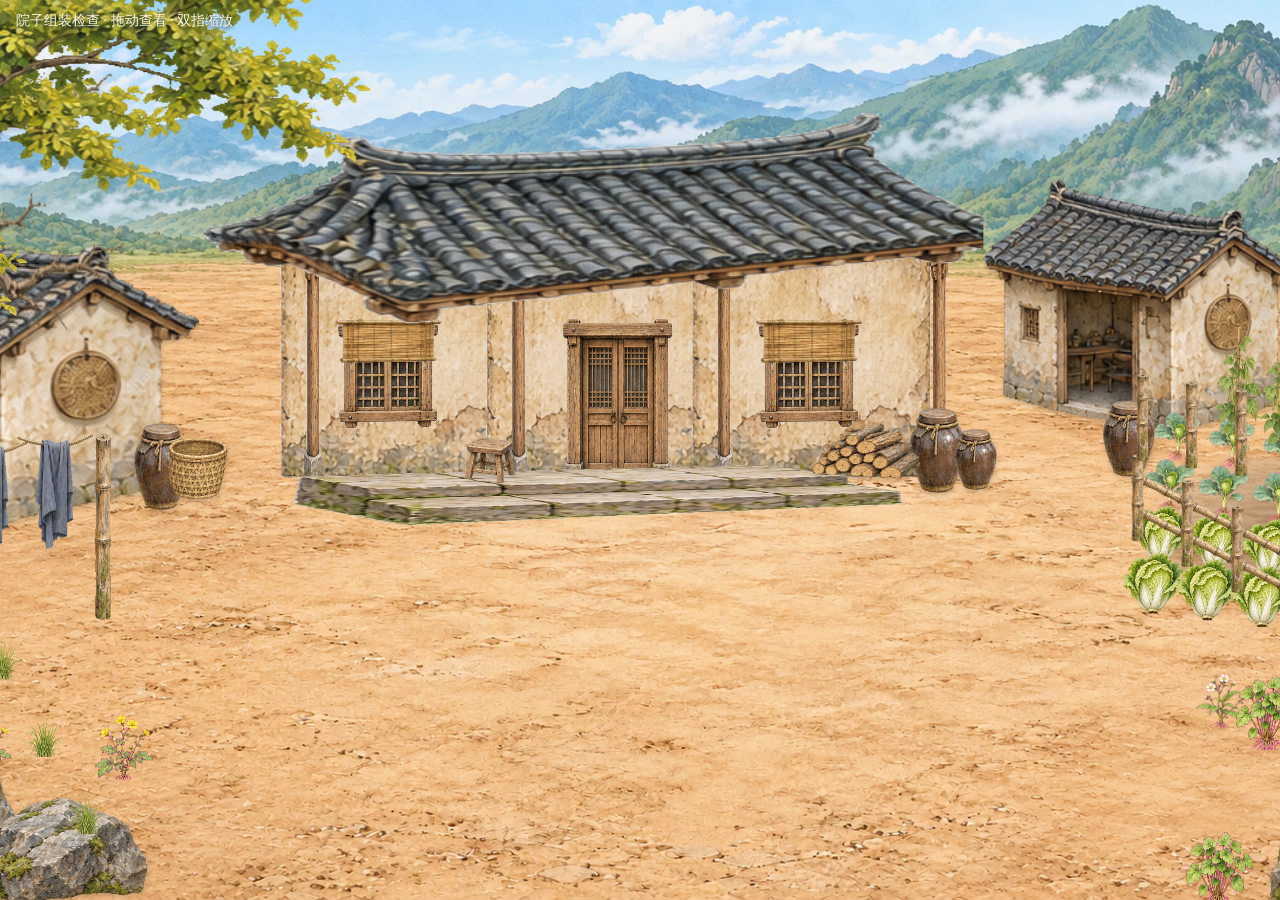
==== environment-preview.html @ 5dd461d3 "Assemble courtyard from independent environment materials" ====
<!doctype html><html lang="zh-CN"><meta charset="utf-8"><meta name="viewport" content="width=device-width,initial-scale=1"><title>院子素材组装检查</title><link rel="stylesheet" href="environment-assembly.css?v=1"><style>html,body{margin:0;width:100%;height:100%;overflow:hidden;background:#30483d}#scene{position:fixed;inset:0;touch-action:none}#surface{position:absolute;left:0;top:0;width:1672px;height:941px;transform-origin:0 0}#terrain{position:absolute;inset:0;width:100%;height:100%}#note{position:fixed;top:12px;left:16px;color:#fff5df;text-shadow:0 2px 4px #203b2d;font:14px serif;pointer-events:none}</style><div id="scene"><div id="surface"><img id="terrain" src="assets/environment-library-v1/home-terrain.webp"></div></div><div id="note">院子组装检查 · 拖动查看 · 双指缩放</div><script type="module">import{createEnvironmentAssembly}from'./environment-assembly.js?v=4';import{createSceneCamera}from'./scene-camera.js?v=4';const assembly=createEnvironmentAssembly(document.querySelector('#surface'));assembly.commit(await assembly.prepare('home'));const camera=createSceneCamera({scene:document.querySelector('#scene'),surface:document.querySelector('#surface'),focus:{x:50,y:55}});document.body.dataset.ready='true';document.body.dataset.objects=document.querySelector('.assembled-environment').dataset.objects;</script></html>
---- environment-assembly.css ----
.assembled-environment{position:absolute;inset:0;z-index:1;pointer-events:none}.assembled-environment[hidden]{display:none}.environment-object{position:absolute;transform-origin:0 0;pointer-events:none}.environment-object img{width:100%;height:100%;display:block;object-fit:fill;transform-origin:50% 92%;pointer-events:none}.object-crop img,.object-plant img{clip-path:inset(0 0 13% 0)}.object-crop img{transform-origin:50% 85%}.has-wind img{animation:object-leaf-wind 5.8s ease-in-out infinite alternate}.object-canopy img{transform-origin:15% 75%;animation-duration:7s}.object-cloth img{transform-origin:50% 0;animation-duration:4.8s}.object-building,.object-wall,.object-trunk,.object-column,.object-roof,.object-post,.object-rail,.object-rock{animation:none!important}@keyframes object-leaf-wind{0%{transform:rotate(-.55deg)}100%{transform:rotate(.65deg)}}body.reduced-motion .environment-object img{animation:none!important}@media(prefers-reduced-motion:reduce){.environment-object img{animation:none!important}}

.object-soil-bed{clip-path:polygon(4% 0,96% 18%,100% 100%,0 71%);filter:brightness(.68) saturate(.8)}

.object-soil-bed{mask-image:radial-gradient(ellipse at center,#000 20%,#0009 53%,transparent 72%);filter:brightness(.8) saturate(.8)}

.object-trunk img,.object-building img,.object-rock img,.object-prop img{filter:drop-shadow(1px 3px 2px #302b2330)}

.environment-paused .has-wind img{animation-play-state:paused}
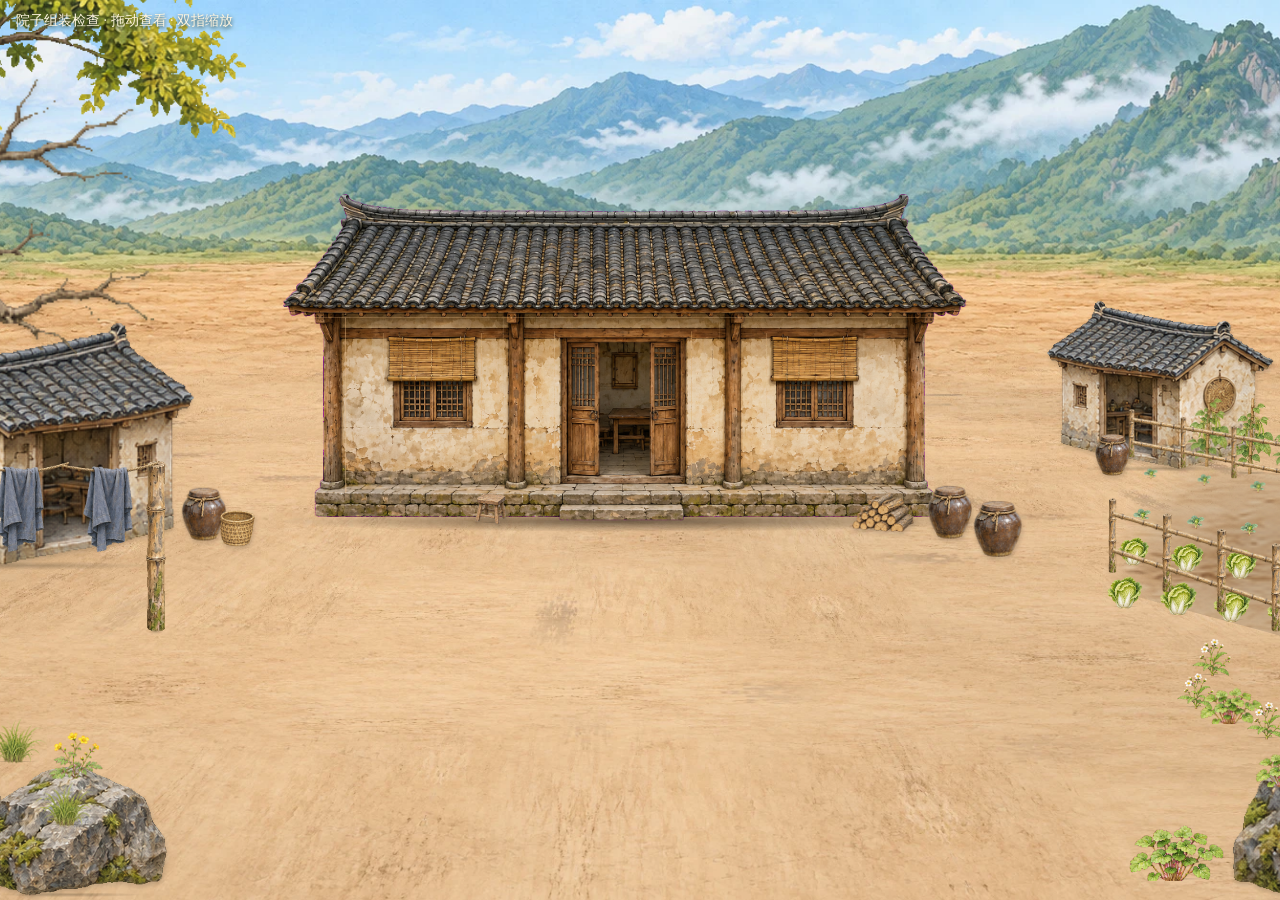
==== commit 71749e66: "Unify courtyard ground projection and register coherent house parts" ====
--- a/environment-preview.html
+++ b/environment-preview.html
@@ -1 +1 @@
-<!doctype html><html lang="zh-CN"><meta charset="utf-8"><meta name="viewport" content="width=device-width,initial-scale=1"><title>院子素材组装检查</title><link rel="stylesheet" href="environment-assembly.css?v=1"><style>html,body{margin:0;width:100%;height:100%;overflow:hidden;background:#30483d}#scene{position:fixed;inset:0;touch-action:none}#surface{position:absolute;left:0;top:0;width:1672px;height:941px;transform-origin:0 0}#terrain{position:absolute;inset:0;width:100%;height:100%}#note{position:fixed;top:12px;left:16px;color:#fff5df;text-shadow:0 2px 4px #203b2d;font:14px serif;pointer-events:none}</style><div id="scene"><div id="surface"><img id="terrain" src="assets/environment-library-v1/home-terrain.webp"></div></div><div id="note">院子组装检查 · 拖动查看 · 双指缩放</div><script type="module">import{createEnvironmentAssembly}from'./environment-assembly.js?v=4';import{createSceneCamera}from'./scene-camera.js?v=4';const assembly=createEnvironmentAssembly(document.querySelector('#surface'));assembly.commit(await assembly.prepare('home'));const camera=createSceneCamera({scene:document.querySelector('#scene'),surface:document.querySelector('#surface'),focus:{x:50,y:55}});document.body.dataset.ready='true';document.body.dataset.objects=document.querySelector('.assembled-environment').dataset.objects;</script></html>
+<!doctype html><html lang="zh-CN"><meta charset="utf-8"><meta name="viewport" content="width=device-width,initial-scale=1"><title>院子素材组装检查</title><link rel="stylesheet" href="environment-assembly.css?v=7"><style>html,body{margin:0;width:100%;height:100%;overflow:hidden;background:#30483d}#scene{position:fixed;inset:0;touch-action:none}#surface{position:absolute;left:0;top:0;width:1672px;height:941px;transform-origin:0 0}#terrain{position:absolute;inset:0;width:100%;height:100%}#note{position:fixed;top:12px;left:16px;color:#fff5df;text-shadow:0 2px 4px #203b2d;font:14px serif;pointer-events:none}</style><div id="scene"><div id="surface"><img id="terrain" src="assets/environment-library-v1/ground-perspective-v2.webp"></div></div><div id="note">院子组装检查 · 拖动查看 · 双指缩放</div><script type="module">import{createEnvironmentAssembly}from'./environment-assembly.js?v=7';import{createSceneCamera}from'./scene-camera.js?v=4';const assembly=createEnvironmentAssembly(document.querySelector('#surface'));assembly.commit(await assembly.prepare('home'));const camera=createSceneCamera({scene:document.querySelector('#scene'),surface:document.querySelector('#surface'),focus:{x:50,y:55}});document.body.dataset.ready='true';document.body.dataset.objects=document.querySelector('.assembled-environment').dataset.objects;</script></html>
--- a/environment-assembly.css
+++ b/environment-assembly.css
@@ -7,3 +7,9 @@
 .object-trunk img,.object-building img,.object-rock img,.object-prop img{filter:drop-shadow(1px 3px 2px #302b2330)}
 
 .environment-paused .has-wind img{animation-play-state:paused}
+
+/* Roots are buried in prepared variants. Keep planted bases anchored to the ground. */
+.object-crop img,.object-plant img{clip-path:none;transform-origin:50% 100%}
+.object-soil-bed{clip-path:polygon(4% 0,96% 19%,100% 100%,0 60%)}
+
+.environment-object img{position:relative}.ground-contact{position:absolute;left:13%;right:13%;top:calc(100% - 3px);background:radial-gradient(ellipse,#30291d45,transparent 72%);border-radius:50%;pointer-events:none}.object-contact-shadow{filter:brightness(.16);mask-image:radial-gradient(ellipse,#0009,transparent 72%)}
